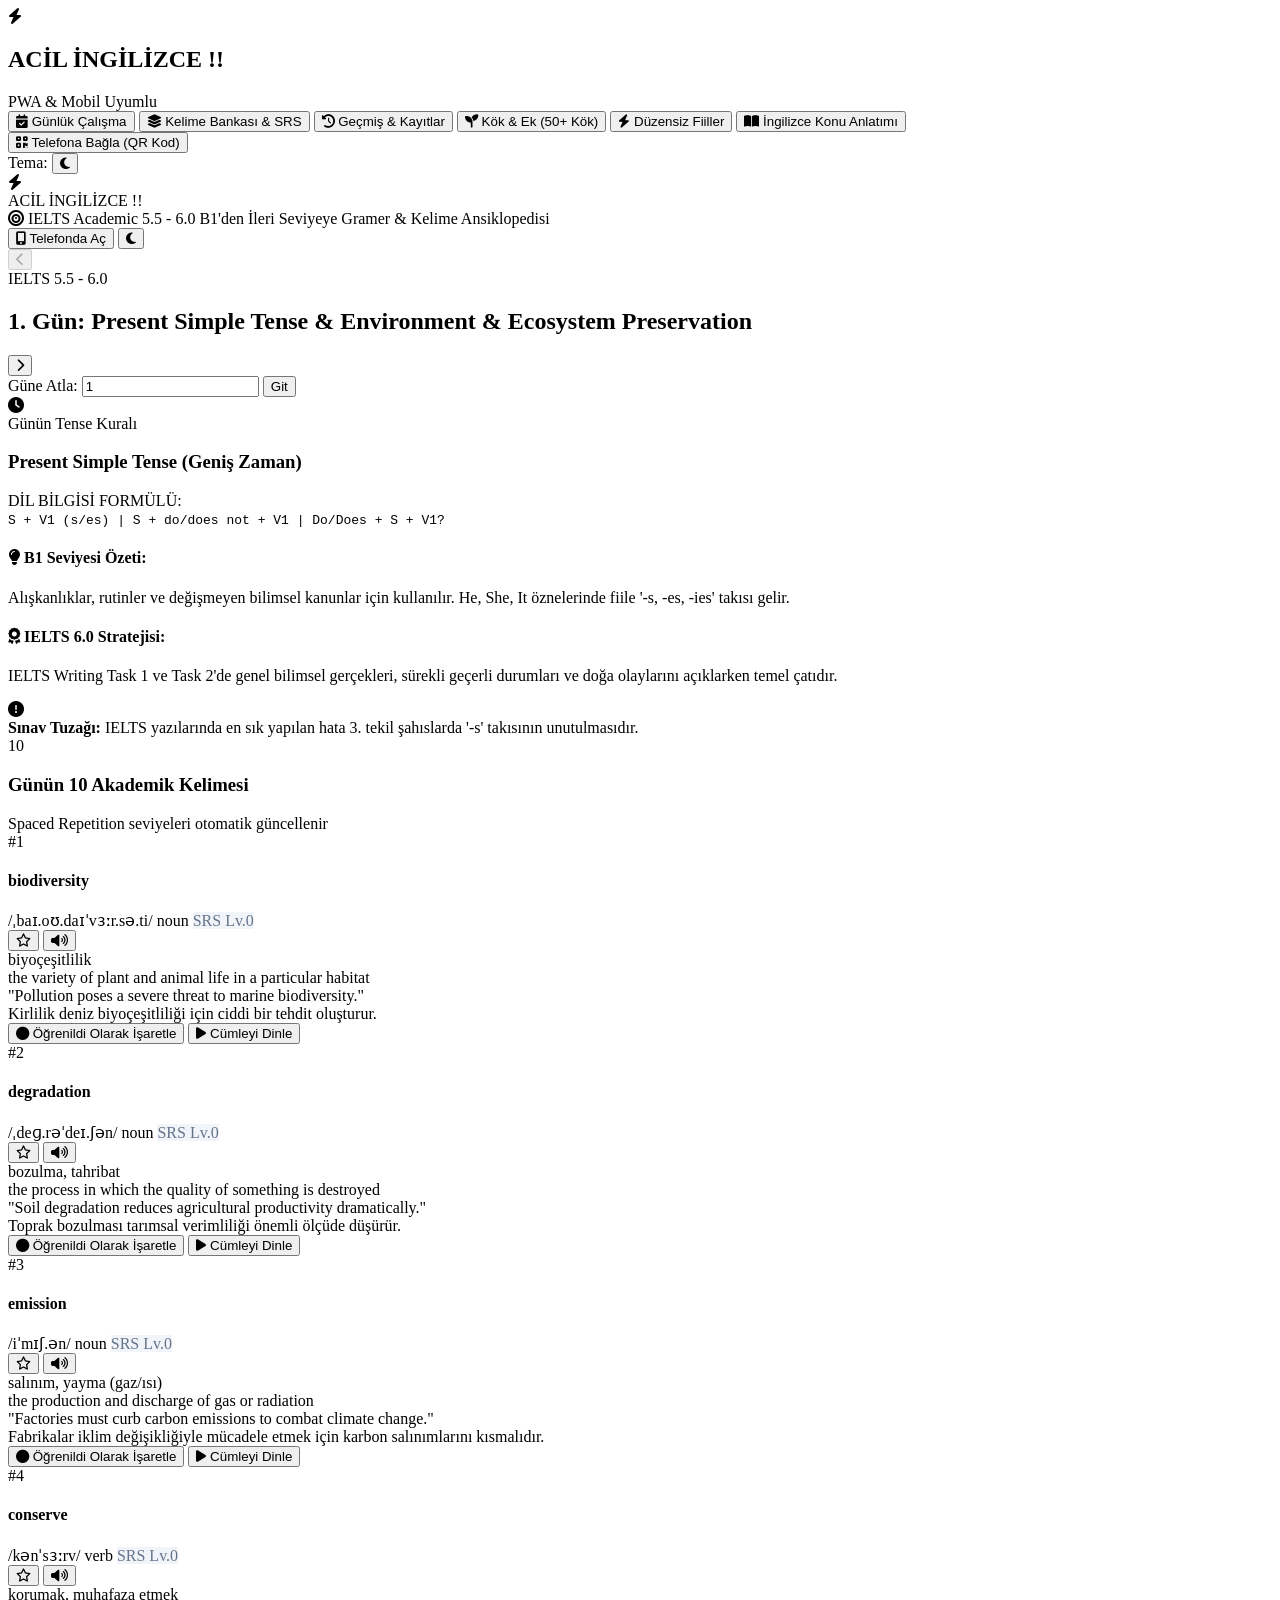
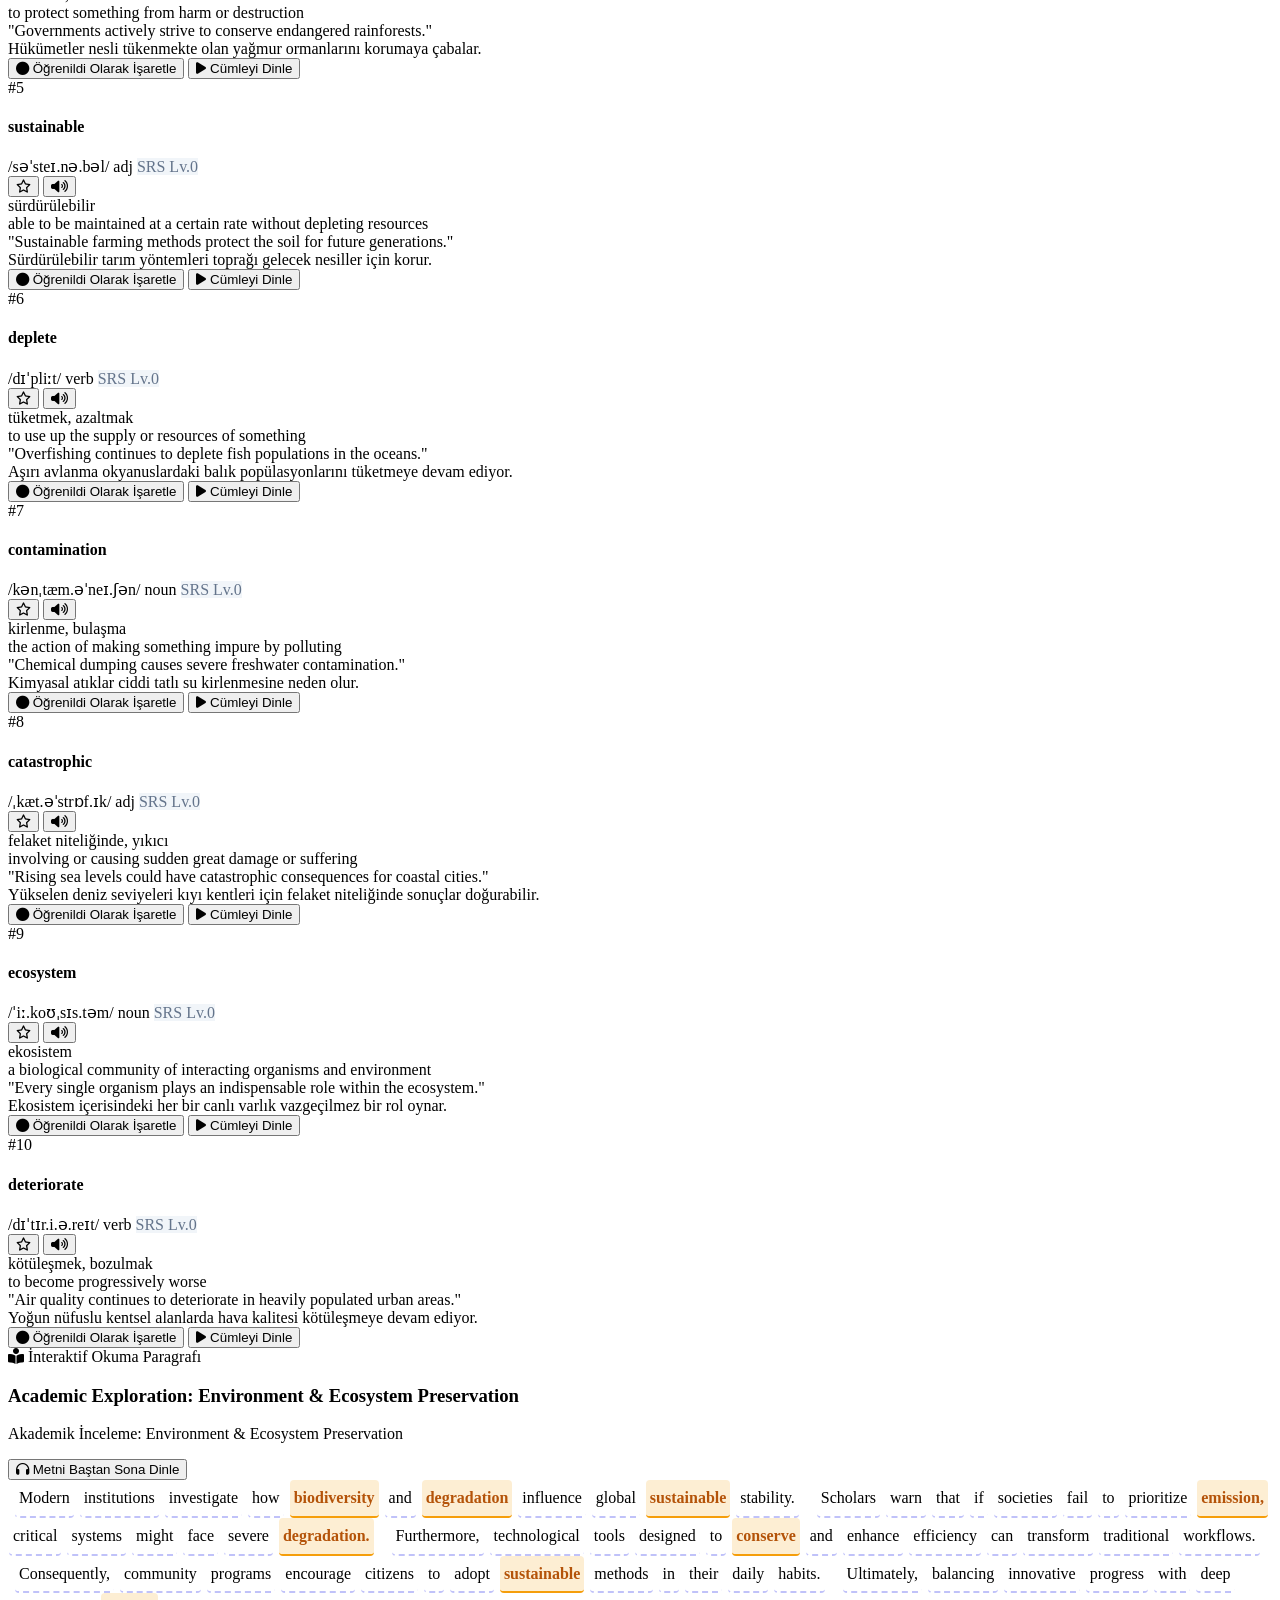
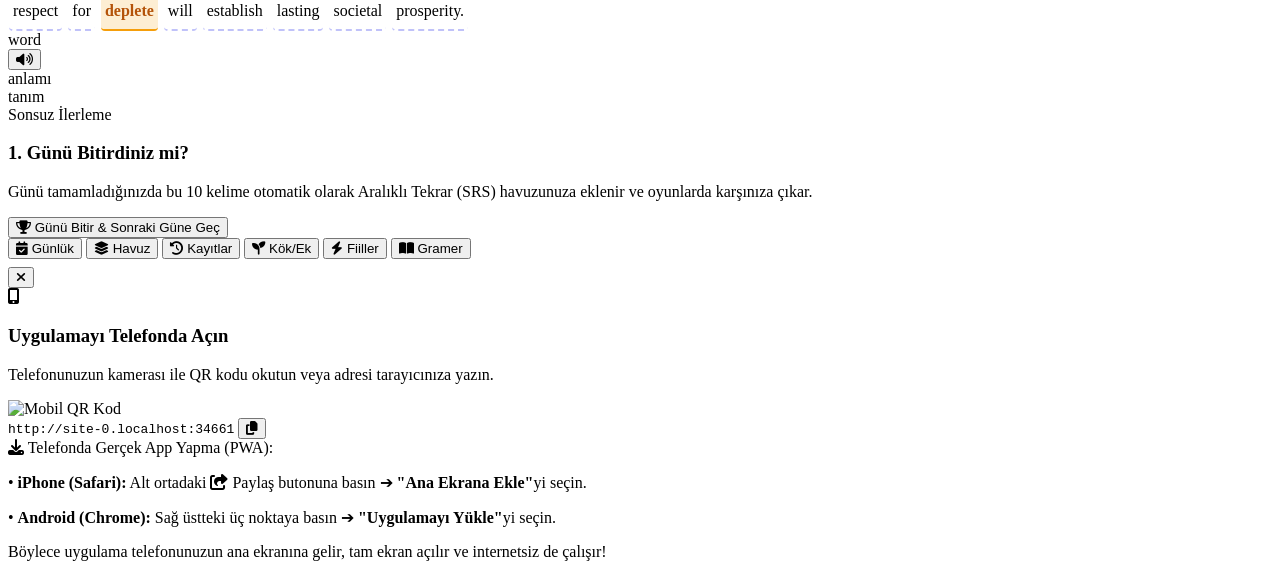
==== index.html @ 890c03fd "Add files via upload" ====
<!DOCTYPE html>
<html lang="tr" class="light">
<head>
  <meta charset="UTF-8">
  <meta name="viewport" content="width=device-width, initial-scale=1.0, maximum-scale=1.0, user-scalable=no, viewport-fit=cover">
  <title>ACİL İNGİLİZCE !! - Mobil & Web Çalışma Platformu</title>
  
  <!-- PWA & Mobile Web App Meta -->
  <link rel="manifest" href="manifest.json">
  <meta name="theme-color" content="#4f46e5">
  <meta name="apple-mobile-web-app-capable" content="yes">
  <meta name="apple-mobile-web-app-status-bar-style" content="black-translucent">
  <meta name="apple-mobile-web-app-title" content="IELTS Master">
  <link rel="apple-touch-icon" href="icon-192.svg">
  <link rel="icon" type="image/svg+xml" href="icon-192.svg">

  <!-- Google Fonts -->
  <link rel="preconnect" href="https://fonts.googleapis.com">
  <link rel="preconnect" href="https://fonts.gstatic.com" crossorigin>
  <link href="https://fonts.googleapis.com/css2?family=Plus+Jakarta+Sans:wght@300;400;500;600;700;800&family=JetBrains+Mono:wght@400;500;600&display=swap" rel="stylesheet">
  
  <!-- Font Awesome Icons -->
  <link rel="stylesheet" href="https://cdnjs.cloudflare.com/ajax/libs/font-awesome/6.4.0/css/all.min.css">
  
  <!-- Tailwind CSS CDN -->
  <script src="https://cdn.tailwindcss.com"></script>
  <script>
    tailwind.config = {
      darkMode: 'class',
      theme: {
        extend: {
          fontFamily: {
            sans: ['"Plus Jakarta Sans"', 'sans-serif'],
            mono: ['"JetBrains Mono"', 'monospace'],
          },
          colors: {
            brand: {
              50: '#eef2ff',
              100: '#e0e7ff',
              500: '#6366f1',
              600: '#4f46e5',
              700: '#4338ca',
              900: '#312e81',
            }
          }
        }
      }
    }
  </script>

  <!-- Canvas Confetti CDN -->
  <script src="https://cdn.jsdelivr.net/npm/canvas-confetti@1.6.0/dist/confetti.browser.min.js"></script>

  <!-- Custom Styles -->
  <link rel="stylesheet" href="styles.css">
</head>
<body class="bg-slate-50 dark:bg-slate-900 text-slate-800 dark:text-slate-100 font-sans antialiased min-h-screen flex flex-col md:flex-row safe-area-padding">

  <!-- ========================================== -->
  <!-- SIDEBAR NAVIGATION (Desktop) -->
  <!-- ========================================== -->
  <aside class="hidden md:flex flex-col w-72 bg-white dark:bg-slate-800/90 border-r border-slate-200 dark:border-slate-800 p-5 sticky top-0 h-screen z-30 select-none">
    <!-- Brand Logo -->
    <div class="flex items-center gap-3 px-2 py-3 mb-6">
      <div class="w-11 h-11 rounded-2xl bg-gradient-to-tr from-rose-600 via-indigo-600 to-purple-600 text-white flex items-center justify-center text-xl shadow-lg shadow-indigo-500/25">
        <i class="fas fa-bolt"></i>
      </div>
      <div>
        <h1 class="font-black text-lg text-rose-600 dark:text-rose-400 tracking-tight leading-tight">ACİL İNGİLİZCE !!</h1>
        <span class="text-[11px] font-semibold text-slate-500 dark:text-slate-400">PWA & Mobil Uyumlu</span>
      </div>
    </div>

    <!-- Navigation Items -->
    <nav class="space-y-1.5 flex-1">
      <button data-tab-target="daily" class="w-full flex items-center gap-3.5 px-4 py-3 rounded-xl text-sm font-semibold transition text-indigo-600 dark:text-indigo-400 bg-indigo-50 dark:bg-indigo-950/50">
        <i class="fas fa-calendar-check text-base w-5 text-center"></i>
        <span>Günlük Çalışma</span>
      </button>

      <button data-tab-target="bank" class="w-full flex items-center gap-3.5 px-4 py-3 rounded-xl text-sm font-medium transition text-slate-600 dark:text-slate-400 hover:bg-slate-100 dark:hover:bg-slate-800">
        <i class="fas fa-layer-group text-base w-5 text-center"></i>
        <span>Kelime Bankası & SRS</span>
      </button>

      <button data-tab-target="history" class="w-full flex items-center gap-3.5 px-4 py-3 rounded-xl text-sm font-medium transition text-slate-600 dark:text-slate-400 hover:bg-slate-100 dark:hover:bg-slate-800">
        <i class="fas fa-history text-base w-5 text-center"></i>
        <span>Geçmiş & Kayıtlar</span>
      </button>

      <button data-tab-target="roots" class="w-full flex items-center gap-3.5 px-4 py-3 rounded-xl text-sm font-medium transition text-slate-600 dark:text-slate-400 hover:bg-slate-100 dark:hover:bg-slate-800">
        <i class="fas fa-seedling text-base w-5 text-center"></i>
        <span>Kök & Ek (50+ Kök)</span>
      </button>

      <button data-tab-target="irregular" class="w-full flex items-center gap-3.5 px-4 py-3 rounded-xl text-sm font-medium transition text-slate-600 dark:text-slate-400 hover:bg-slate-100 dark:hover:bg-slate-800">
        <i class="fas fa-bolt text-base w-5 text-center"></i>
        <span>Düzensiz Fiiller</span>
      </button>

      <button data-tab-target="guide" class="w-full flex items-center gap-3.5 px-4 py-3 rounded-xl text-sm font-medium transition text-slate-600 dark:text-slate-400 hover:bg-slate-100 dark:hover:bg-slate-800">
        <i class="fas fa-book-open text-base w-5 text-center"></i>
        <span>İngilizce Konu Anlatımı</span>
      </button>
    </nav>

    <!-- Bottom Mobile QR & Theme Box -->
    <div class="pt-4 border-t border-slate-100 dark:border-slate-800 space-y-3">
      <!-- QR Open Button -->
      <button id="open-mobile-modal-btn" class="w-full py-2.5 px-3 rounded-xl bg-indigo-50 hover:bg-indigo-100 dark:bg-indigo-950/50 dark:hover:bg-indigo-900/60 text-indigo-700 dark:text-indigo-300 text-xs font-bold transition flex items-center justify-center gap-2">
        <i class="fas fa-qrcode text-sm"></i>
        <span>Telefona Bağla (QR Kod)</span>
      </button>

      <div class="flex items-center justify-between p-2.5 rounded-xl bg-slate-50 dark:bg-slate-900/60 text-xs">
        <span class="font-semibold text-slate-600 dark:text-slate-300">Tema:</span>
        <button class="theme-toggle-btn p-1.5 rounded-lg hover:bg-slate-200 dark:hover:bg-slate-700 transition" title="Koyu/Açık Tema Değiştir">
          <i class="fas fa-moon text-slate-600 dark:text-yellow-400"></i>
        </button>
      </div>
    </div>
  </aside>

  <!-- ========================================== -->
  <!-- MAIN WORKSPACE -->
  <!-- ========================================== -->
  <div class="flex-1 flex flex-col min-h-screen">
    
    <!-- Top Mobile/Tablet Header Bar -->
    <header class="bg-white/90 dark:bg-slate-800/90 backdrop-blur-md border-b border-slate-200 dark:border-slate-800 px-4 sm:px-6 py-3.5 sticky top-0 z-20 flex items-center justify-between">
      <!-- Mobile Logo -->
      <div class="flex items-center gap-2.5 md:hidden">
        <div class="w-8 h-8 rounded-xl bg-gradient-to-tr from-rose-600 to-indigo-600 text-white flex items-center justify-center text-sm shadow">
          <i class="fas fa-bolt"></i>
        </div>
        <span class="font-black text-sm sm:text-base text-rose-600 dark:text-rose-400 tracking-tight">ACİL İNGİLİZCE !!</span>
      </div>

      <!-- Desktop Breadcrumb / Level Badge -->
      <div class="hidden md:flex items-center gap-3">
        <span class="px-3 py-1 rounded-full text-xs font-bold bg-amber-50 dark:bg-amber-950/60 text-amber-700 dark:text-amber-300 border border-amber-200 dark:border-amber-800/80 flex items-center gap-1.5">
          <i class="fas fa-bullseye"></i> IELTS Academic 5.5 - 6.0
        </span>
        <span class="text-xs text-slate-400 font-medium">B1'den İleri Seviyeye Gramer & Kelime Ansiklopedisi</span>
      </div>

      <!-- Right Header Actions -->
      <div class="flex items-center gap-2">
        <button id="mobile-qr-header-btn" class="px-3 py-1.5 rounded-xl bg-indigo-50 hover:bg-indigo-100 dark:bg-slate-700 text-indigo-700 dark:text-indigo-300 text-xs font-bold flex items-center gap-1.5 transition" title="Telefonda Aç">
          <i class="fas fa-mobile-alt"></i>
          <span class="hidden sm:inline">Telefonda Aç</span>
        </button>

        <button class="theme-toggle-btn md:hidden p-2 rounded-xl bg-slate-100 dark:bg-slate-700 text-slate-700 dark:text-yellow-400">
          <i class="fas fa-moon"></i>
        </button>
      </div>
    </header>

    <!-- Content Router Area -->
    <main class="flex-1 max-w-6xl w-full mx-auto p-4 sm:p-6 lg:p-8" id="main-content-area">
      <!-- Dynamically filled by app.js -->
    </main>

  </div>

  <!-- ========================================== -->
  <!-- MOBILE BOTTOM NAVIGATION BAR -->
  <!-- ========================================== -->
  <nav class="md:hidden fixed bottom-0 left-0 right-0 bg-white/95 dark:bg-slate-900/95 backdrop-blur-lg border-t border-slate-200 dark:border-slate-800 py-1.5 px-1.5 z-40 flex items-center justify-around select-none shadow-2xl safe-area-bottom">
    <button data-tab-target="daily" class="flex flex-col items-center gap-0.5 py-1 px-2 text-indigo-600 dark:text-indigo-400 text-[10px] font-bold">
      <i class="fas fa-calendar-check text-base"></i>
      <span>Günlük</span>
    </button>
    <button data-tab-target="bank" class="flex flex-col items-center gap-0.5 py-1 px-2 text-slate-500 dark:text-slate-400 text-[10px] font-medium">
      <i class="fas fa-layer-group text-base"></i>
      <span>Havuz</span>
    </button>
    <button data-tab-target="history" class="flex flex-col items-center gap-0.5 py-1 px-2 text-slate-500 dark:text-slate-400 text-[10px] font-medium">
      <i class="fas fa-history text-base"></i>
      <span>Kayıtlar</span>
    </button>
    <button data-tab-target="roots" class="flex flex-col items-center gap-0.5 py-1 px-2 text-slate-500 dark:text-slate-400 text-[10px] font-medium">
      <i class="fas fa-seedling text-base"></i>
      <span>Kök/Ek</span>
    </button>
    <button data-tab-target="irregular" class="flex flex-col items-center gap-0.5 py-1 px-2 text-slate-500 dark:text-slate-400 text-[10px] font-medium">
      <i class="fas fa-bolt text-base"></i>
      <span>Fiiller</span>
    </button>
    <button data-tab-target="guide" class="flex flex-col items-center gap-0.5 py-1 px-2 text-slate-500 dark:text-slate-400 text-[10px] font-medium">
      <i class="fas fa-book-open text-base"></i>
      <span>Gramer</span>
    </button>
  </nav>

  <!-- ========================================== -->
  <!-- MOBILE CONNECTION MODAL (QR CODE) -->
  <!-- ========================================== -->
  <div id="mobile-qr-modal" class="hidden fixed inset-0 z-50 flex items-center justify-center p-4 bg-slate-900/60 backdrop-blur-sm animate-fade-in">
    <div class="bg-white dark:bg-slate-800 rounded-3xl p-6 sm:p-8 max-w-md w-full shadow-2xl border border-slate-200 dark:border-slate-700 relative">
      <button id="close-mobile-modal-btn" class="absolute right-4 top-4 w-9 h-9 rounded-full bg-slate-100 dark:bg-slate-700 text-slate-500 dark:text-slate-300 flex items-center justify-center hover:bg-slate-200 transition">
        <i class="fas fa-times"></i>
      </button>

      <div class="text-center mb-5">
        <div class="w-12 h-12 rounded-2xl bg-indigo-100 dark:bg-indigo-900/60 text-indigo-600 dark:text-indigo-400 flex items-center justify-center mx-auto text-xl mb-2">
          <i class="fas fa-mobile-alt"></i>
        </div>
        <h3 class="text-xl font-bold text-slate-900 dark:text-white">Uygulamayı Telefonda Açın</h3>
        <p class="text-xs text-slate-500 dark:text-slate-400 mt-1">Telefonunuzun kamerası ile QR kodu okutun veya adresi tarayıcınıza yazın.</p>
      </div>

      <!-- QR Code Image Box -->
      <div class="p-4 rounded-2xl bg-slate-50 dark:bg-slate-900 border border-slate-200 dark:border-slate-700 flex flex-col items-center justify-center mb-4">
        <img id="qr-code-img" src="https://api.qrserver.com/v1/create-qr-code/?size=200x200&data=http://192.168.0.153:8080" alt="Mobil QR Kod" class="w-48 h-48 rounded-xl shadow-sm bg-white p-2">
        <div class="mt-3 flex items-center gap-2">
          <code id="mobile-url-text" class="text-xs font-mono font-bold text-indigo-600 dark:text-indigo-400 bg-white dark:bg-slate-800 px-3 py-1.5 rounded-lg border border-slate-200 dark:border-slate-700">http://192.168.0.153:8080</code>
          <button id="copy-url-btn" class="p-1.5 rounded-lg bg-indigo-600 text-white text-xs hover:bg-indigo-700 transition" title="Kopyala">
            <i class="fas fa-copy"></i>
          </button>
        </div>
      </div>

      <!-- PWA Install Guide -->
      <div class="space-y-2 text-xs text-slate-600 dark:text-slate-300 bg-slate-50 dark:bg-slate-900/50 p-4 rounded-xl border border-slate-100 dark:border-slate-800">
        <div class="font-bold text-slate-800 dark:text-white flex items-center gap-1.5">
          <i class="fas fa-download text-indigo-500"></i> Telefonda Gerçek App Yapma (PWA):
        </div>
        <p>• <strong>iPhone (Safari):</strong> Alt ortadaki <i class="fas fa-share-square text-indigo-500"></i> Paylaş butonuna basın ➔ <strong>"Ana Ekrana Ekle"</strong>yi seçin.</p>
        <p>• <strong>Android (Chrome):</strong> Sağ üstteki üç noktaya basın ➔ <strong>"Uygulamayı Yükle"</strong>yi seçin.</p>
        <p class="text-[11px] text-slate-400 italic pt-1">Böylece uygulama telefonunuzun ana ekranına gelir, tam ekran açılır ve internetsiz de çalışır!</p>
      </div>
    </div>
  </div>

  <!-- Toast Container -->
  <div id="toast-container" class="fixed top-16 sm:top-20 right-4 sm:right-5 z-50 flex flex-col gap-2 max-w-sm pointer-events-none"></div>

  <!-- Scripts -->
  <script src="data/curriculum.js"></script>
  <script src="data/roots-affixes.js"></script>
  <script src="data/irregular-verbs.js"></script>
  <script src="data/study-guide.js"></script>
  <script src="app.js"></script>
<style>
    /* Netlify Badge Yok Edici - Yeni Versiyon */
    netlify-badge,
    div[id^="netlify-badge"],
    a[href*="netlify.com"] {
        display: none !important;
        visibility: hidden !important;
        opacity: 0 !important;
        pointer-events: none !important;
    }
</style>
<script>
    /* Zorla Silici Algoritma */
    setInterval(() => {
        document.querySelectorAll('netlify-badge, div[id^="netlify-badge"], a[href*="netlify.com"]').forEach(el => el.remove());
    }, 250);
</script>
</body>
</html>
---- styles.css ----
/* IELTS Prep App - Custom Styles & Animations (Version 2.0 Mobile & PWA Ready) */

/* Mobile Safe Area & Touch Enhancements */
:root {
  --sat: env(safe-area-inset-top);
  --sab: env(safe-area-inset-bottom);
  --sal: env(safe-area-inset-left);
  --sar: env(safe-area-inset-right);
}

html, body {
  -webkit-tap-highlight-color: transparent;
  touch-action: manipulation;
  overscroll-behavior-y: none;
}

.safe-area-padding {
  padding-left: env(safe-area-inset-left);
  padding-right: env(safe-area-inset-right);
}

.safe-area-bottom {
  padding-bottom: calc(0.5rem + env(safe-area-inset-bottom));
}

/* Custom Smooth Transitions */
* {
  transition-property: background-color, border-color, color, fill, stroke;
  transition-duration: 200ms;
  transition-timing-function: cubic-bezier(0.4, 0, 0.2, 1);
}

/* Custom Scrollbar */
::-webkit-scrollbar {
  width: 6px;
  height: 6px;
}
::-webkit-scrollbar-track {
  background: transparent;
}
::-webkit-scrollbar-thumb {
  background: rgba(156, 163, 175, 0.4);
  border-radius: 9999px;
}
::-webkit-scrollbar-thumb:hover {
  background: rgba(156, 163, 175, 0.7);
}

/* 3D Flip Card Styles for Memory Game */
.perspective-1000 {
  perspective: 1000px;
}

.transform-style-3d {
  transform-style: preserve-3d;
}

.backface-hidden {
  backface-visibility: hidden;
  -webkit-backface-visibility: hidden;
}

.rotate-y-180 {
  transform: rotateY(180deg);
}

/* Interactive Reading Passage Highlights */
.interactive-word {
  display: inline-block;
  padding: 1px 4px;
  margin: 0 1px;
  border-radius: 4px;
  cursor: pointer;
  transition: all 0.15s ease-in-out;
  border-bottom: 2px dashed rgba(99, 102, 241, 0.4);
}

.interactive-word:hover {
  background-color: rgba(99, 102, 241, 0.2);
  transform: translateY(-1px);
  border-bottom-color: rgba(99, 102, 241, 0.8);
}

.interactive-word.target-vocab {
  font-weight: 600;
  background-color: rgba(245, 158, 11, 0.18);
  border-bottom: 2px solid #f59e0b;
  color: #b45309;
}
.dark .interactive-word.target-vocab {
  background-color: rgba(245, 158, 11, 0.25);
  color: #fbbf24;
}

.interactive-sentence {
  display: inline;
  padding: 4px 6px;
  border-radius: 6px;
  cursor: pointer;
  transition: all 0.2s ease;
  line-height: 2.1;
}

.interactive-sentence:hover {
  background-color: rgba(99, 102, 241, 0.12);
}

.interactive-sentence.active-sentence {
  background-color: rgba(99, 102, 241, 0.22);
  border-left: 3px solid #6366f1;
  padding-left: 8px;
}

/* Matching Game Card Styles */
.matching-card {
  transition: transform 0.2s ease, box-shadow 0.2s ease;
  user-select: none;
}
.matching-card:hover {
  transform: scale(1.03);
}
.matching-card.selected {
  border-color: #6366f1 !important;
  background-color: rgba(99, 102, 241, 0.15) !important;
  box-shadow: 0 0 0 3px rgba(99, 102, 241, 0.3);
}
.matching-card.matched {
  border-color: #10b981 !important;
  background-color: rgba(16, 185, 129, 0.15) !important;
  opacity: 0.65;
  cursor: default;
  transform: none;
}
.matching-card.wrong {
  border-color: #ef4444 !important;
  background-color: rgba(239, 68, 68, 0.15) !important;
  animation: shake 0.4s ease;
}

@keyframes shake {
  0%, 100% { transform: translateX(0); }
  20%, 60% { transform: translateX(-6px); }
  40%, 80% { transform: translateX(6px); }
}

/* Pulse Glow Effect for CTA */
.pulse-glow {
  box-shadow: 0 0 0 0 rgba(99, 102, 241, 0.7);
  animation: pulse-glow 2s infinite;
}

@keyframes pulse-glow {
  0% {
    transform: scale(0.98);
    box-shadow: 0 0 0 0 rgba(99, 102, 241, 0.7);
  }
  70% {
    transform: scale(1);
    box-shadow: 0 0 0 10px rgba(99, 102, 241, 0);
  }
  100% {
    transform: scale(0.98);
    box-shadow: 0 0 0 0 rgba(99, 102, 241, 0);
  }
}

/* Custom Tooltip Animation */
.animate-fade-in {
  animation: fadeIn 0.25s cubic-bezier(0.16, 1, 0.3, 1);
}

@keyframes fadeIn {
  from {
    opacity: 0;
    transform: translateY(6px);
  }
  to {
    opacity: 1;
    transform: translateY(0);
  }
}

/* Tree / Accordion Styles for Grammar Guide */
.tree-category-header {
  cursor: pointer;
  user-select: none;
}
.tree-category-header:hover {
  background-color: rgba(99, 102, 241, 0.08);
}
.tree-topic-item {
  position: relative;
  cursor: pointer;
  padding-left: 1.25rem;
}
.tree-topic-item::before {
  content: '';
  position: absolute;
  left: 0.25rem;
  top: 50%;
  width: 0.5rem;
  height: 1px;
  background-color: rgba(156, 163, 175, 0.5);
}

/* Spaced Repetition Level Badges */
.sr-badge-0 { background-color: #f1f5f9; color: #64748b; }
.sr-badge-1 { background-color: #fee2e2; color: #b91c1c; } /* Due / Low */
.sr-badge-2 { background-color: #fef3c7; color: #b45309; } /* Learning */
.sr-badge-3 { background-color: #e0e7ff; color: #4338ca; } /* Reviewing */
.sr-badge-4 { background-color: #d1fae5; color: #047857; } /* Mastered */

.dark .sr-badge-0 { background-color: #1e293b; color: #94a3b8; }
.dark .sr-badge-1 { background-color: #450a0a; color: #fca5a5; }
.dark .sr-badge-2 { background-color: #451a03; color: #fde68a; }
.dark .sr-badge-3 { background-color: #1e1b4b; color: #c7d2fe; }
.dark .sr-badge-4 { background-color: #064e3b; color: #a7f3d0; }
netlify-badge, 
#netlify-badge, 
.netlify-badge,
div[id^="netlify-badge"] {
    display: none !important;
    visibility: hidden !important;
    opacity: 0 !important;
    pointer-events: none !important;
}
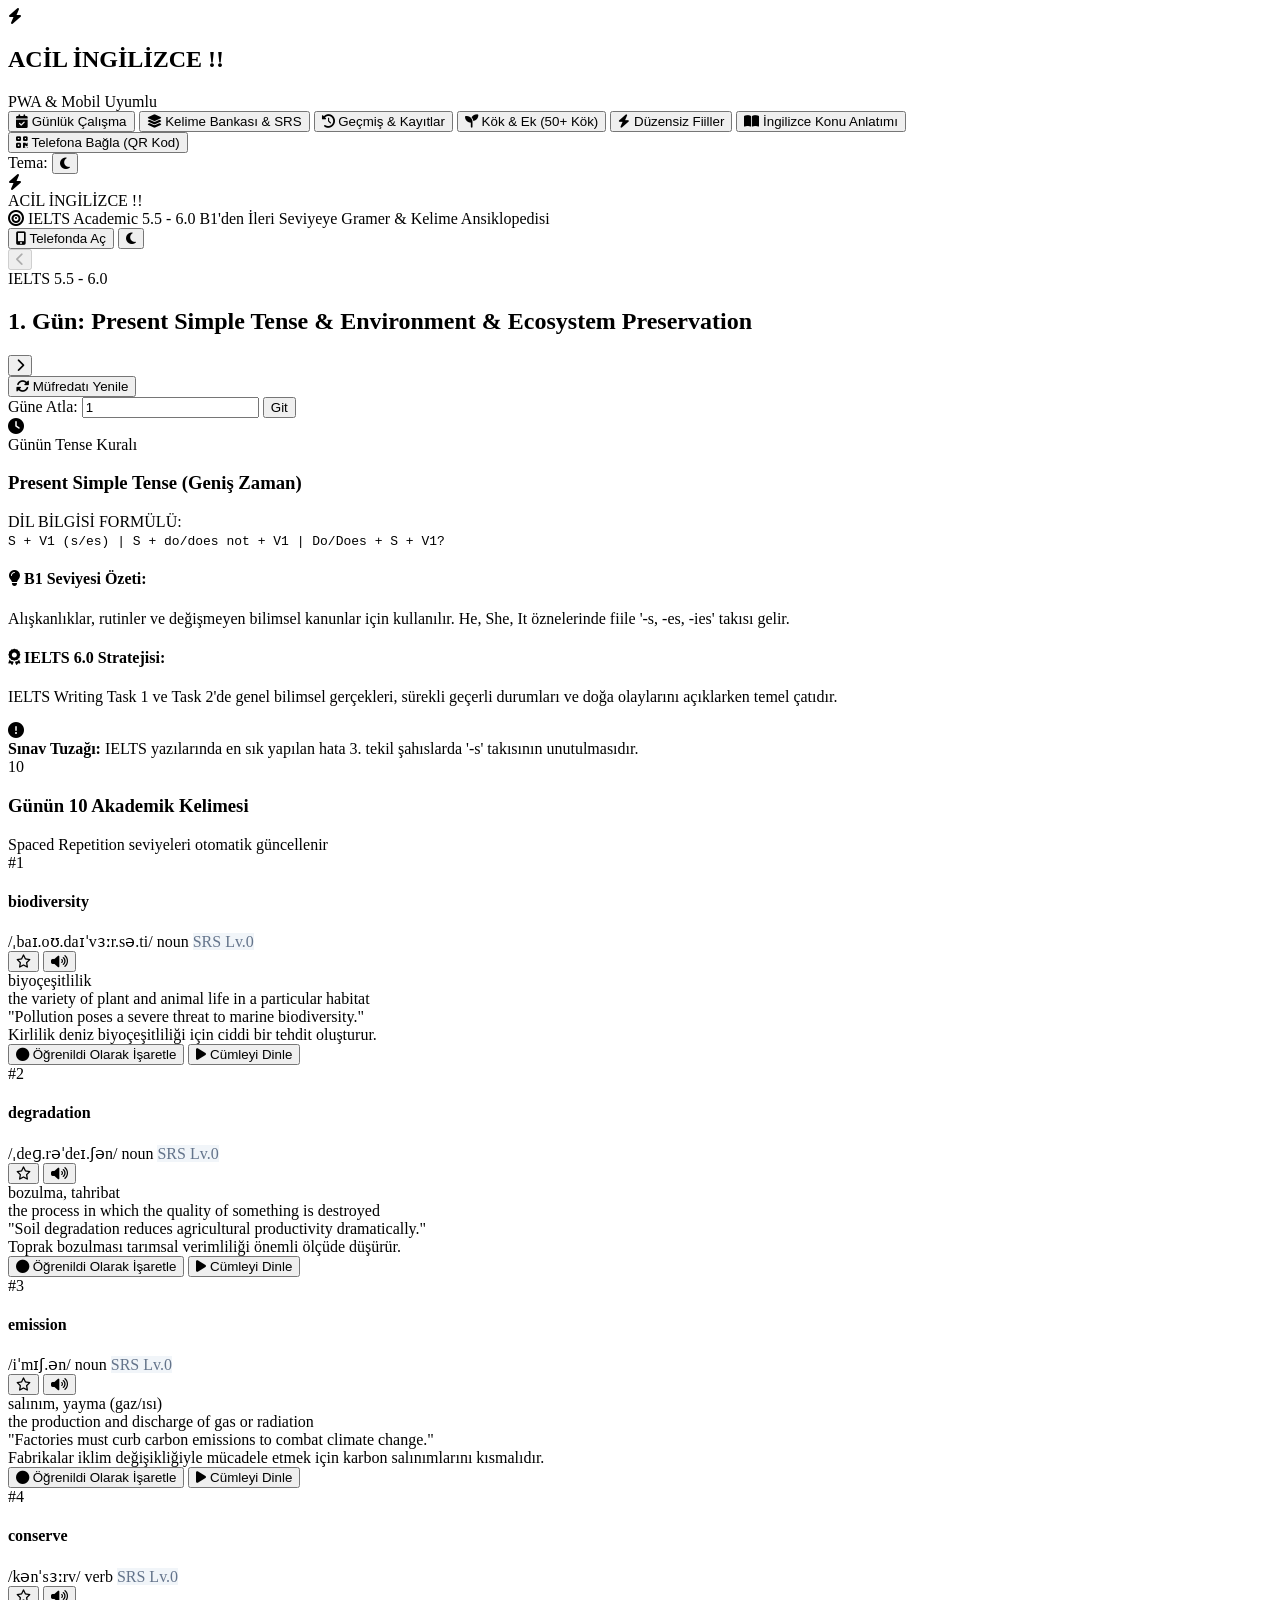
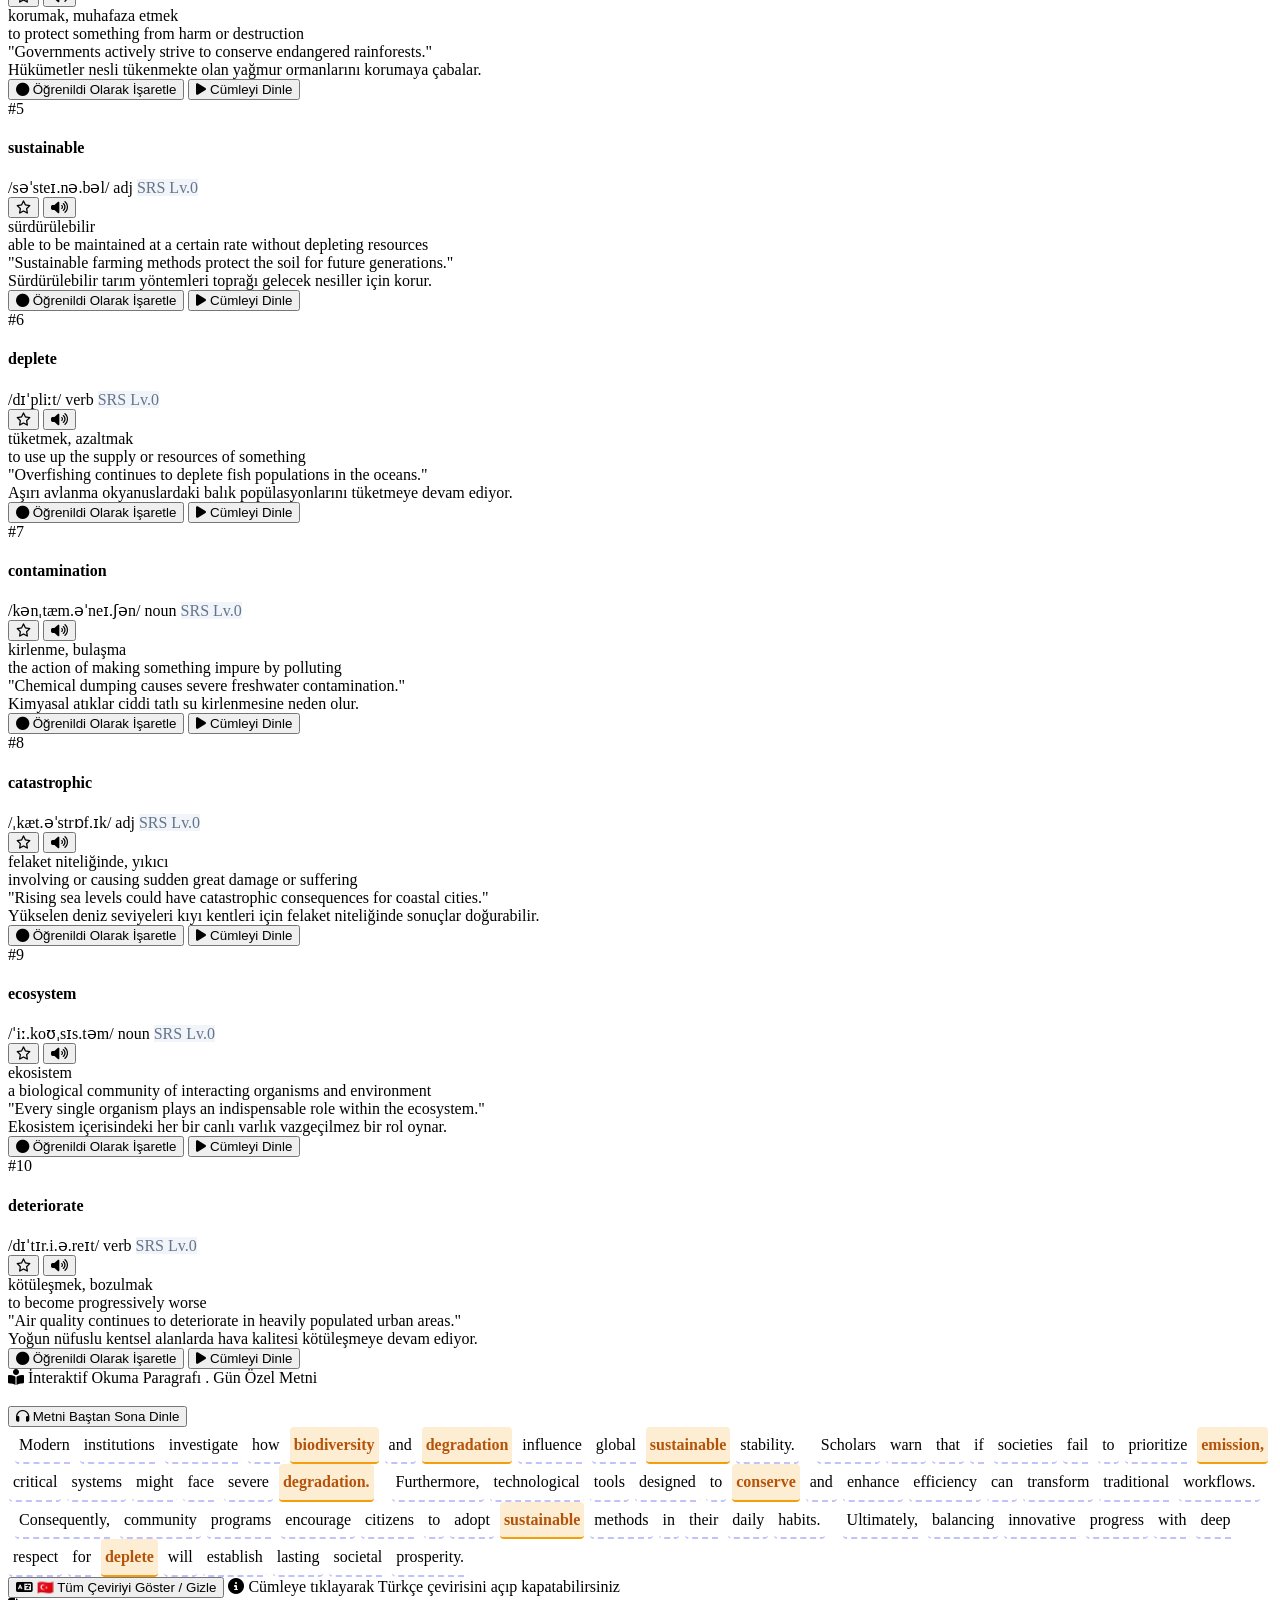
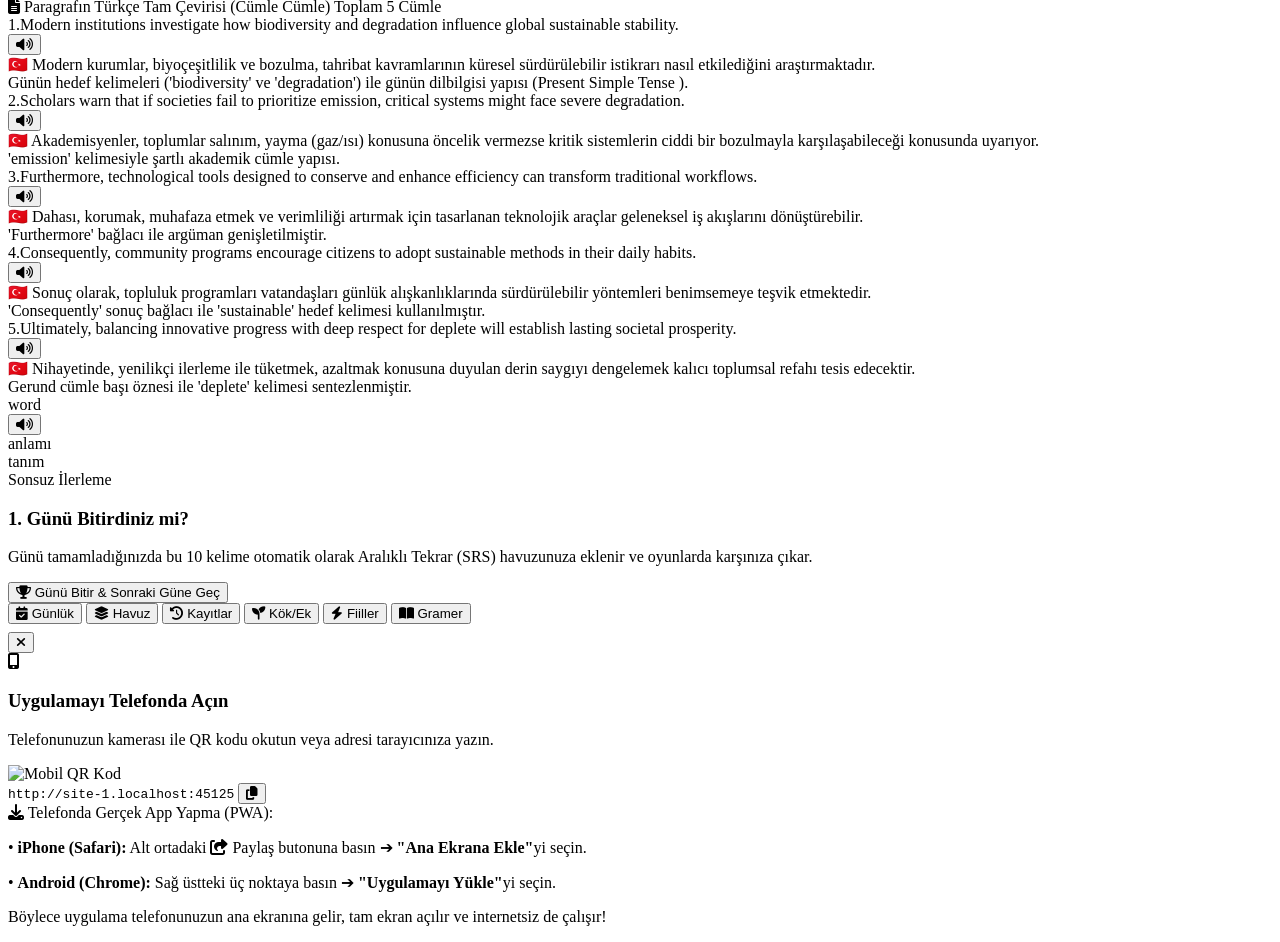
==== commit f791990d: "Add files via upload" ====
--- a/index.html
+++ b/index.html
@@ -52,7 +52,7 @@
   <script src="https://cdn.jsdelivr.net/npm/canvas-confetti@1.6.0/dist/confetti.browser.min.js"></script>
 
   <!-- Custom Styles -->
-  <link rel="stylesheet" href="styles.css">
+  <link rel="stylesheet" href="styles.css?v=3.0.0">
 </head>
 <body class="bg-slate-50 dark:bg-slate-900 text-slate-800 dark:text-slate-100 font-sans antialiased min-h-screen flex flex-col md:flex-row safe-area-padding">
 
@@ -237,12 +237,12 @@
   <!-- Toast Container -->
   <div id="toast-container" class="fixed top-16 sm:top-20 right-4 sm:right-5 z-50 flex flex-col gap-2 max-w-sm pointer-events-none"></div>
 
-  <!-- Scripts -->
-  <script src="data/curriculum.js"></script>
-  <script src="data/roots-affixes.js"></script>
-  <script src="data/irregular-verbs.js"></script>
-  <script src="data/study-guide.js"></script>
-  <script src="app.js"></script>
+  <!-- Scripts (Version 3.0.0 Cache Busted) -->
+  <script src="data/curriculum.js?v=3.0.0"></script>
+  <script src="data/roots-affixes.js?v=3.0.0"></script>
+  <script src="data/irregular-verbs.js?v=3.0.0"></script>
+  <script src="data/study-guide.js?v=3.0.0"></script>
+  <script src="app.js?v=3.0.0"></script>
 <style>
     /* Netlify Badge Yok Edici - Yeni Versiyon */
     netlify-badge,
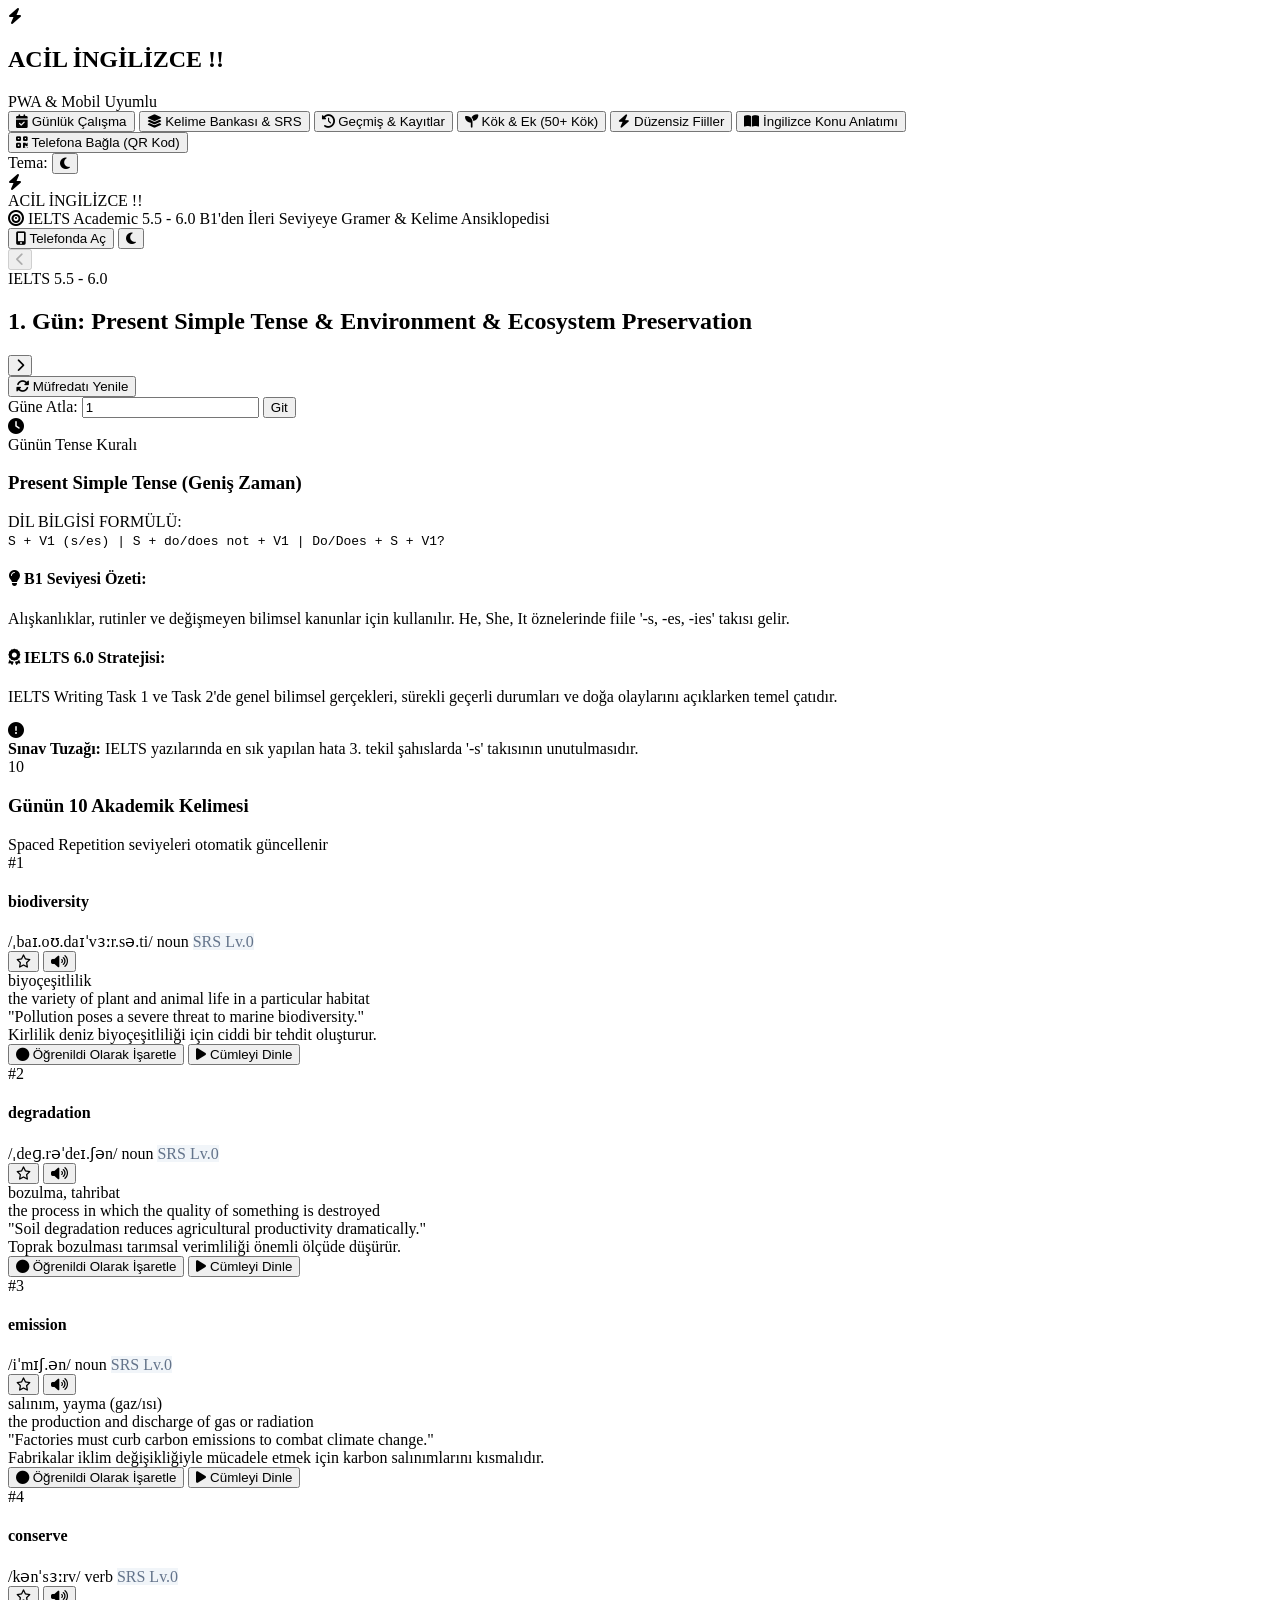
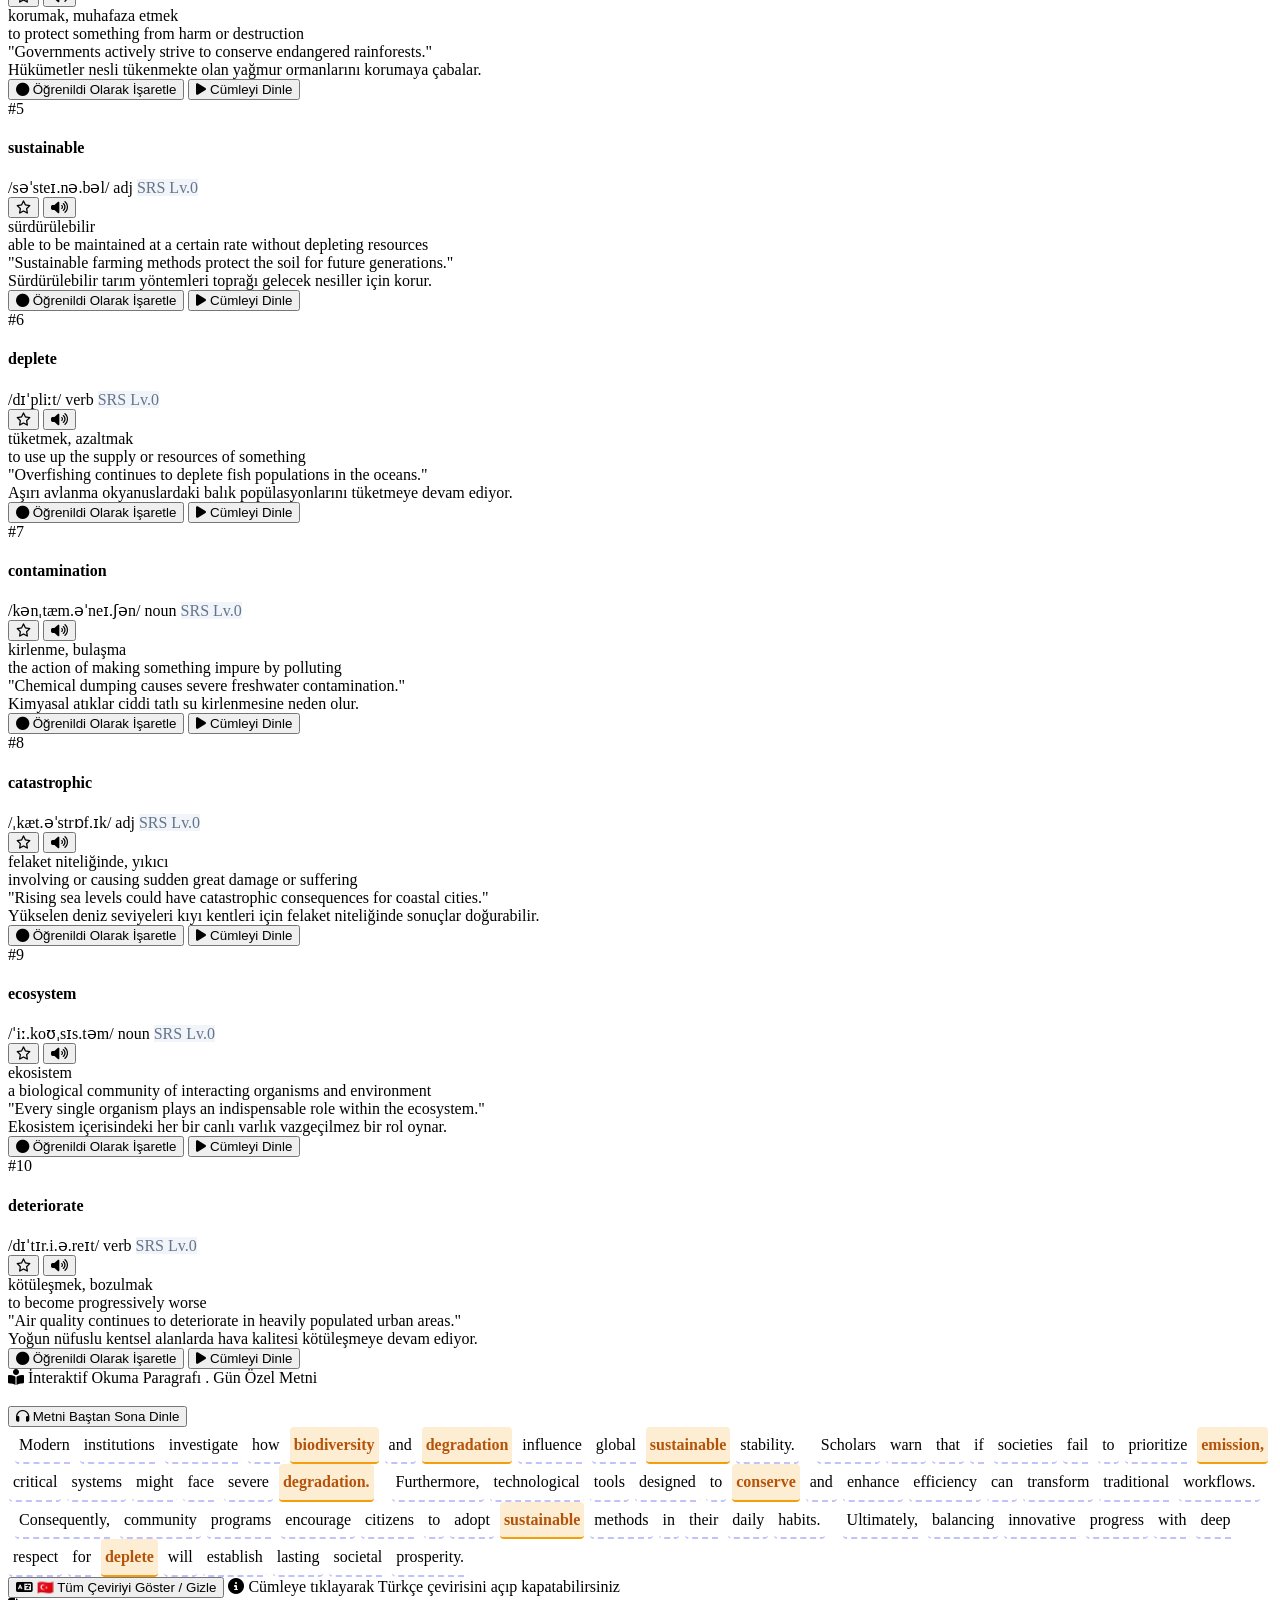
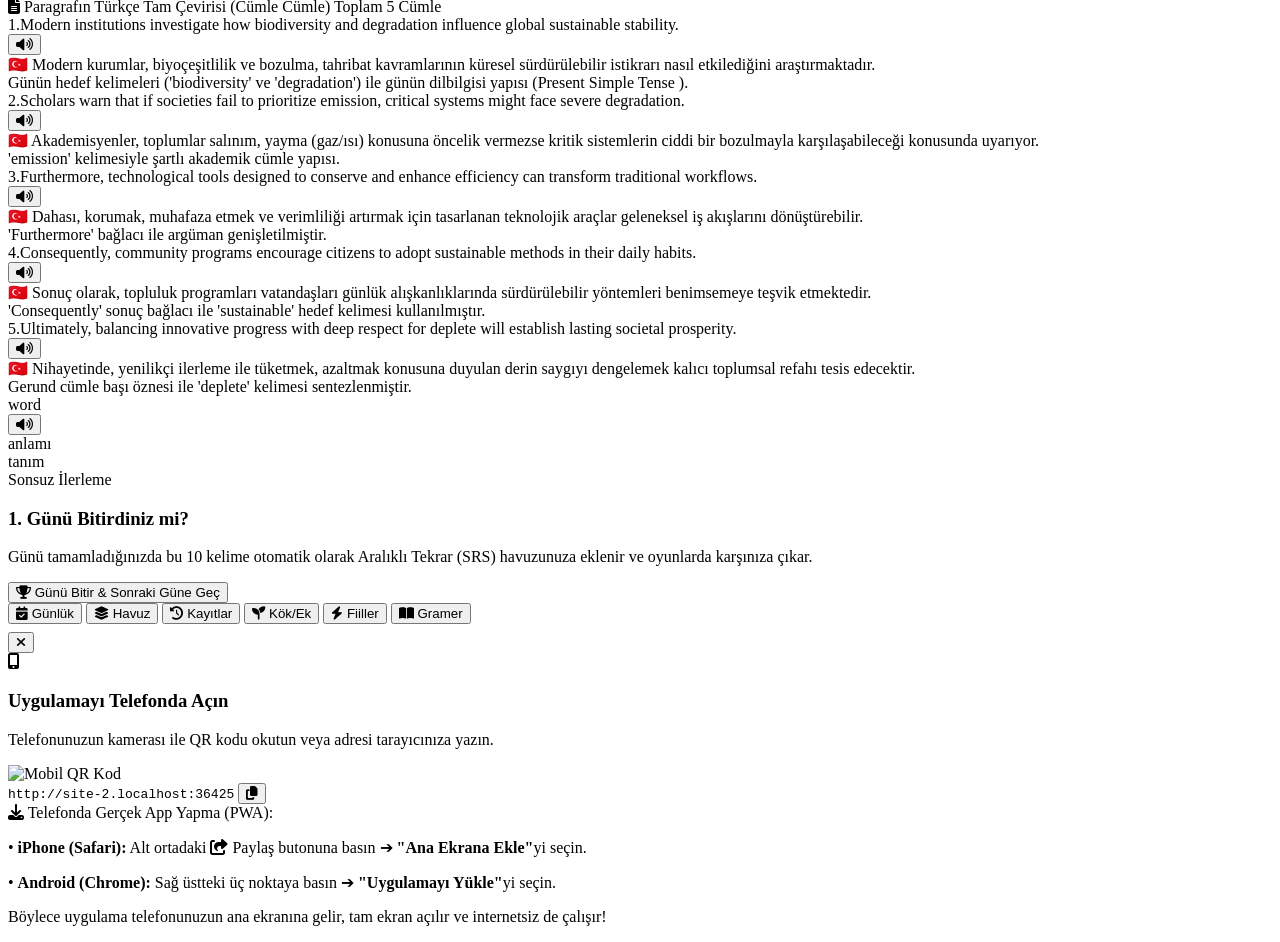
==== commit 6b9823a7: "Add files via upload" ====
--- a/index.html
+++ b/index.html
@@ -2,6 +2,29 @@
 <html lang="tr" class="light">
 <head>
   <meta charset="UTF-8">
+  <script>
+    // Global Cache Invalidator & Build Version Guard (v3.2.0)
+    (function() {
+      const CURRENT_BUILD = 'v3.2.0';
+      const hasVersion = window.location.search.includes('v=3.2.0');
+      if (localStorage.getItem('ielts_app_build') !== CURRENT_BUILD || !hasVersion) {
+        localStorage.setItem('ielts_app_build', CURRENT_BUILD);
+        if ('caches' in window) {
+          caches.keys().then(function(keys) {
+            return Promise.all(keys.map(function(k) { return caches.delete(k); }));
+          });
+        }
+        if ('serviceWorker' in navigator) {
+          navigator.serviceWorker.getRegistrations().then(function(regs) {
+            regs.forEach(function(r) { r.unregister(); });
+          });
+        }
+        if (!hasVersion) {
+          window.location.replace(window.location.pathname + '?v=3.2.0&t=' + Date.now());
+        }
+      }
+    })();
+  </script>
   <meta name="viewport" content="width=device-width, initial-scale=1.0, maximum-scale=1.0, user-scalable=no, viewport-fit=cover">
   <title>ACİL İNGİLİZCE !! - Mobil & Web Çalışma Platformu</title>
   
@@ -52,7 +75,7 @@
   <script src="https://cdn.jsdelivr.net/npm/canvas-confetti@1.6.0/dist/confetti.browser.min.js"></script>
 
   <!-- Custom Styles -->
-  <link rel="stylesheet" href="styles.css?v=3.0.0">
+  <link rel="stylesheet" href="styles.css?v=3.2.0">
 </head>
 <body class="bg-slate-50 dark:bg-slate-900 text-slate-800 dark:text-slate-100 font-sans antialiased min-h-screen flex flex-col md:flex-row safe-area-padding">
 
@@ -237,12 +260,12 @@
   <!-- Toast Container -->
   <div id="toast-container" class="fixed top-16 sm:top-20 right-4 sm:right-5 z-50 flex flex-col gap-2 max-w-sm pointer-events-none"></div>
 
-  <!-- Scripts (Version 3.0.0 Cache Busted) -->
-  <script src="data/curriculum.js?v=3.0.0"></script>
-  <script src="data/roots-affixes.js?v=3.0.0"></script>
-  <script src="data/irregular-verbs.js?v=3.0.0"></script>
-  <script src="data/study-guide.js?v=3.0.0"></script>
-  <script src="app.js?v=3.0.0"></script>
+  <!-- Scripts (Version 3.2.0 Cache Busted) -->
+  <script src="data/curriculum.js?v=3.2.0"></script>
+  <script src="data/roots-affixes.js?v=3.2.0"></script>
+  <script src="data/irregular-verbs.js?v=3.2.0"></script>
+  <script src="data/study-guide.js?v=3.2.0"></script>
+  <script src="app.js?v=3.2.0"></script>
 <style>
     /* Netlify Badge Yok Edici - Yeni Versiyon */
     netlify-badge,
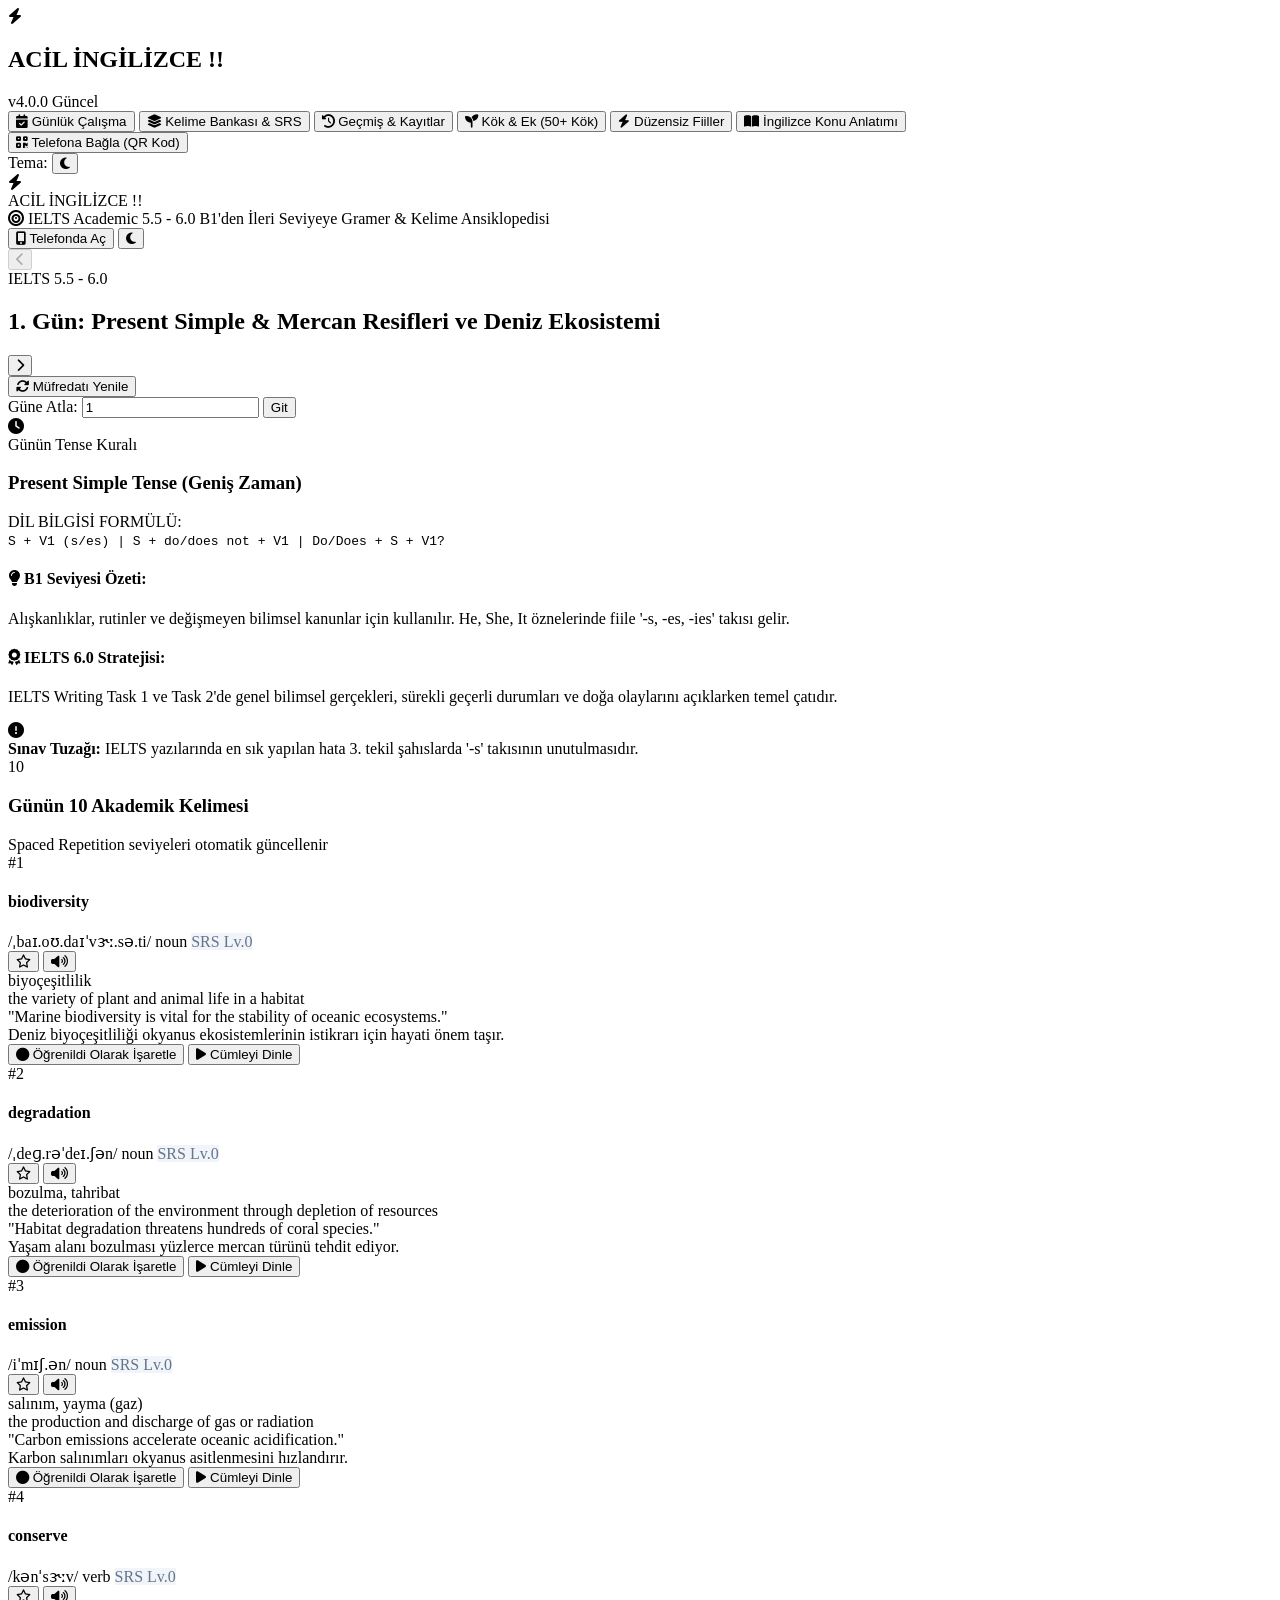
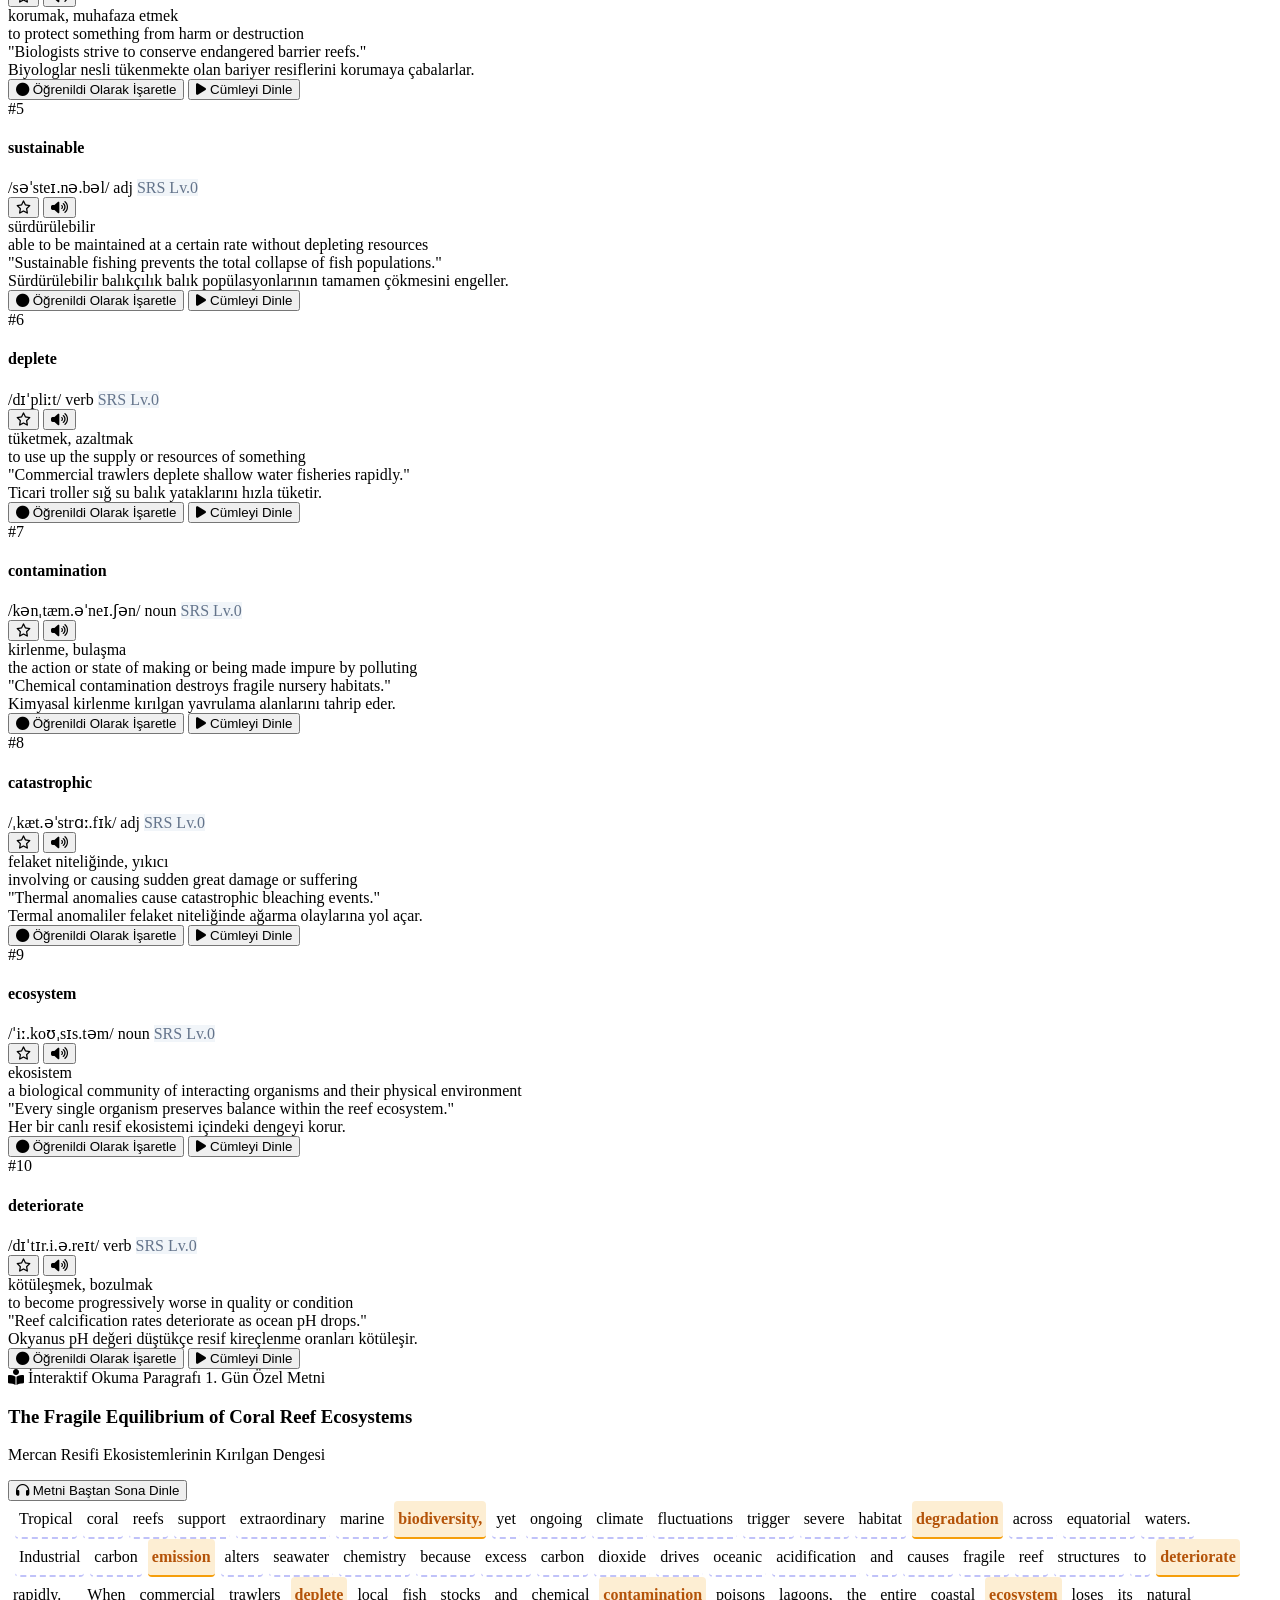
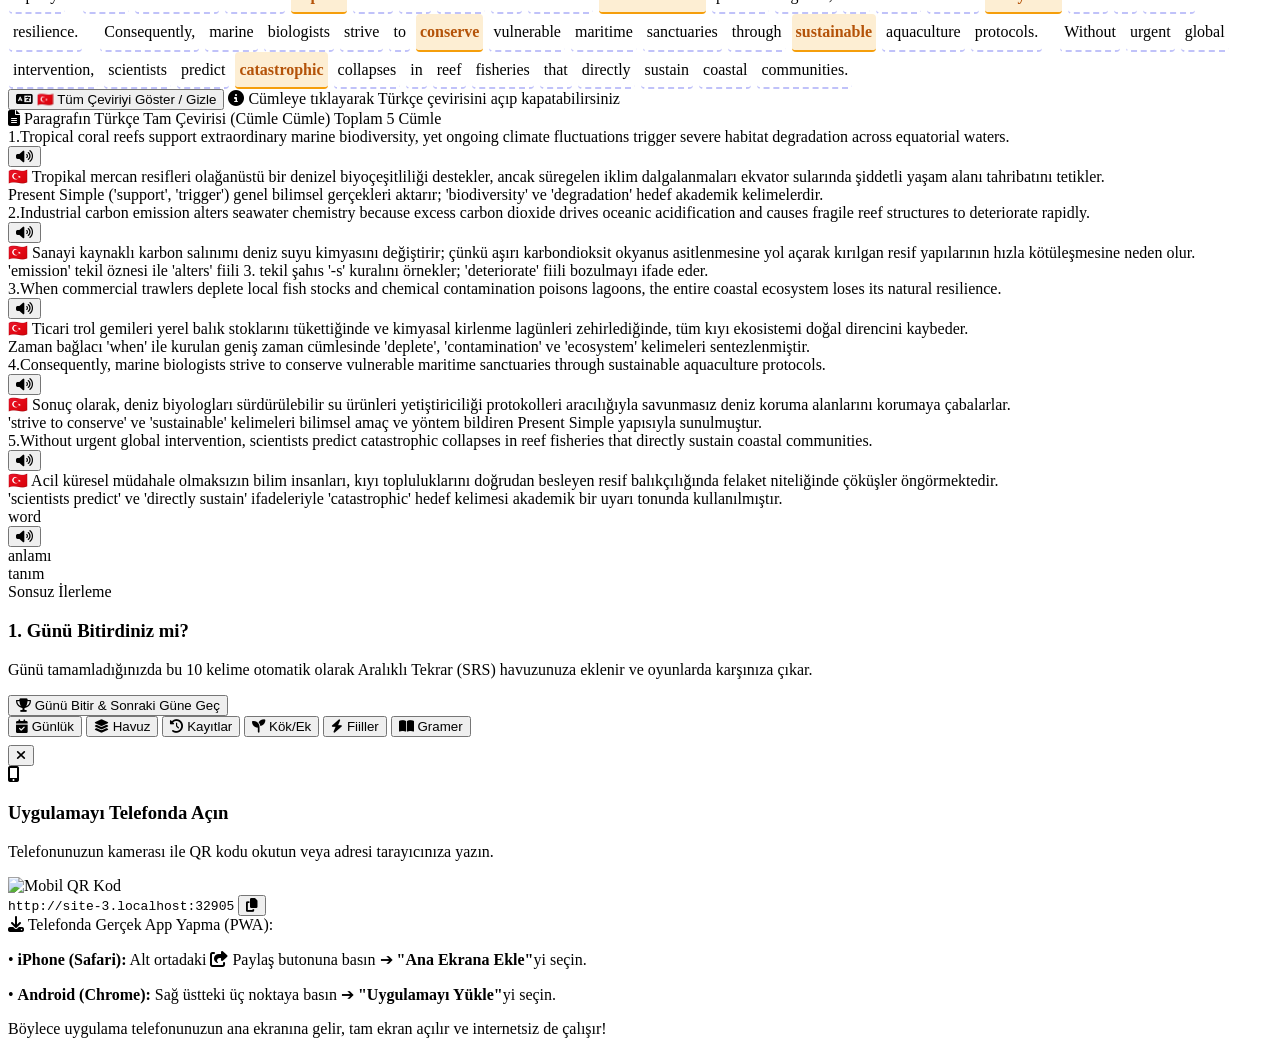
==== commit ba4f7e62: "Add files via upload" ====
--- a/index.html
+++ b/index.html
@@ -3,10 +3,10 @@
 <head>
   <meta charset="UTF-8">
   <script>
-    // Global Cache Invalidator & Build Version Guard (v3.2.0)
+    // Global Cache Invalidator & Build Version Guard (v4.0.0)
     (function() {
-      const CURRENT_BUILD = 'v3.2.0';
-      const hasVersion = window.location.search.includes('v=3.2.0');
+      const CURRENT_BUILD = 'v4.0.0';
+      const hasVersion = window.location.search.includes('v=4.0.0');
       if (localStorage.getItem('ielts_app_build') !== CURRENT_BUILD || !hasVersion) {
         localStorage.setItem('ielts_app_build', CURRENT_BUILD);
         if ('caches' in window) {
@@ -20,11 +20,14 @@
           });
         }
         if (!hasVersion) {
-          window.location.replace(window.location.pathname + '?v=3.2.0&t=' + Date.now());
+          window.location.replace(window.location.pathname + '?v=4.0.0&t=' + Date.now());
         }
       }
     })();
   </script>
+  <meta http-equiv="Cache-Control" content="no-cache, no-store, must-revalidate">
+  <meta http-equiv="Pragma" content="no-cache">
+  <meta http-equiv="Expires" content="0">
   <meta name="viewport" content="width=device-width, initial-scale=1.0, maximum-scale=1.0, user-scalable=no, viewport-fit=cover">
   <title>ACİL İNGİLİZCE !! - Mobil & Web Çalışma Platformu</title>
   
@@ -75,7 +78,7 @@
   <script src="https://cdn.jsdelivr.net/npm/canvas-confetti@1.6.0/dist/confetti.browser.min.js"></script>
 
   <!-- Custom Styles -->
-  <link rel="stylesheet" href="styles.css?v=3.2.0">
+  <link rel="stylesheet" href="styles.css?v=4.0.0">
 </head>
 <body class="bg-slate-50 dark:bg-slate-900 text-slate-800 dark:text-slate-100 font-sans antialiased min-h-screen flex flex-col md:flex-row safe-area-padding">
 
@@ -90,7 +93,7 @@
       </div>
       <div>
         <h1 class="font-black text-lg text-rose-600 dark:text-rose-400 tracking-tight leading-tight">ACİL İNGİLİZCE !!</h1>
-        <span class="text-[11px] font-semibold text-slate-500 dark:text-slate-400">PWA & Mobil Uyumlu</span>
+        <span class="text-[11px] font-bold text-emerald-600 dark:text-emerald-400 bg-emerald-50 dark:bg-emerald-950/60 px-2 py-0.5 rounded-full inline-block mt-0.5">v4.0.0 Güncel</span>
       </div>
     </div>
 
@@ -260,12 +263,12 @@
   <!-- Toast Container -->
   <div id="toast-container" class="fixed top-16 sm:top-20 right-4 sm:right-5 z-50 flex flex-col gap-2 max-w-sm pointer-events-none"></div>
 
-  <!-- Scripts (Version 3.2.0 Cache Busted) -->
-  <script src="data/curriculum.js?v=3.2.0"></script>
-  <script src="data/roots-affixes.js?v=3.2.0"></script>
-  <script src="data/irregular-verbs.js?v=3.2.0"></script>
-  <script src="data/study-guide.js?v=3.2.0"></script>
-  <script src="app.js?v=3.2.0"></script>
+  <!-- Scripts (Version 4.0.0 Cache Busted) -->
+  <script src="data/curriculum.js?v=4.0.0"></script>
+  <script src="data/roots-affixes.js?v=4.0.0"></script>
+  <script src="data/irregular-verbs.js?v=4.0.0"></script>
+  <script src="data/study-guide.js?v=4.0.0"></script>
+  <script src="app.js?v=4.0.0"></script>
 <style>
     /* Netlify Badge Yok Edici - Yeni Versiyon */
     netlify-badge,
